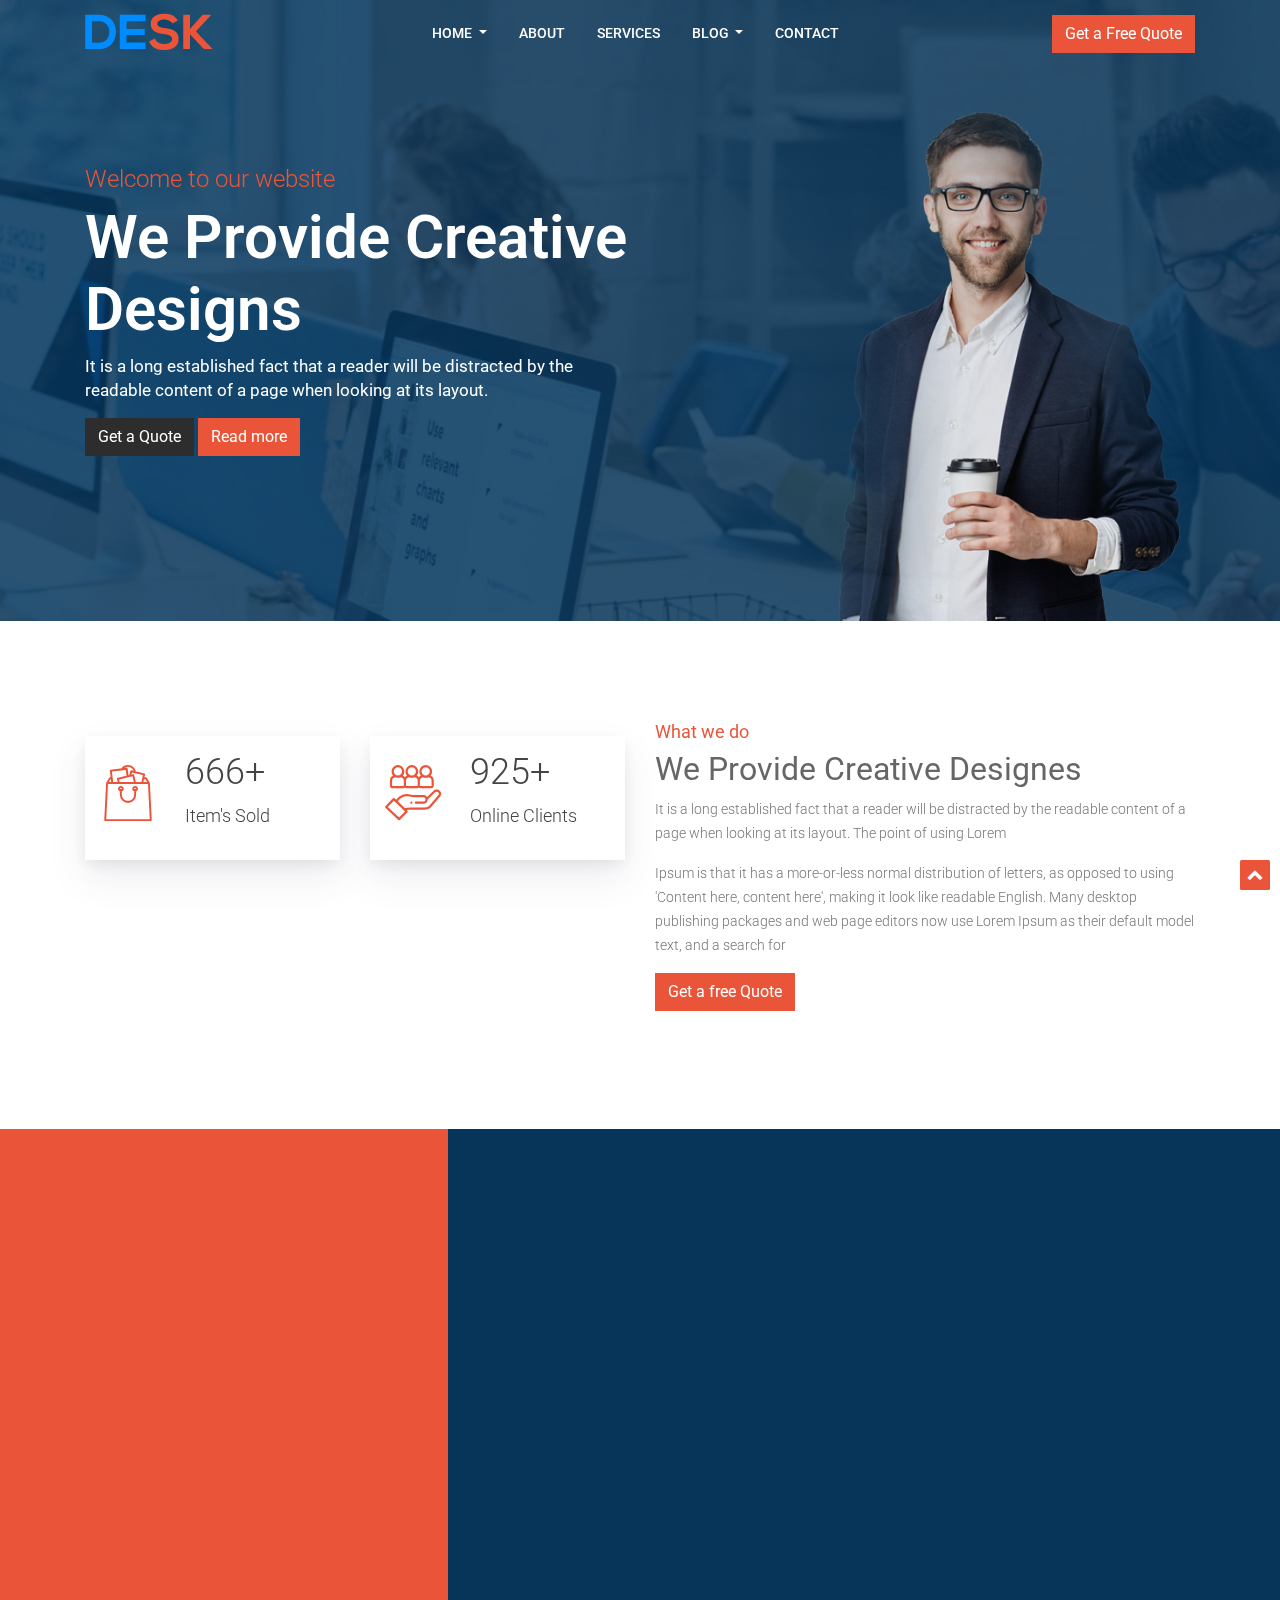
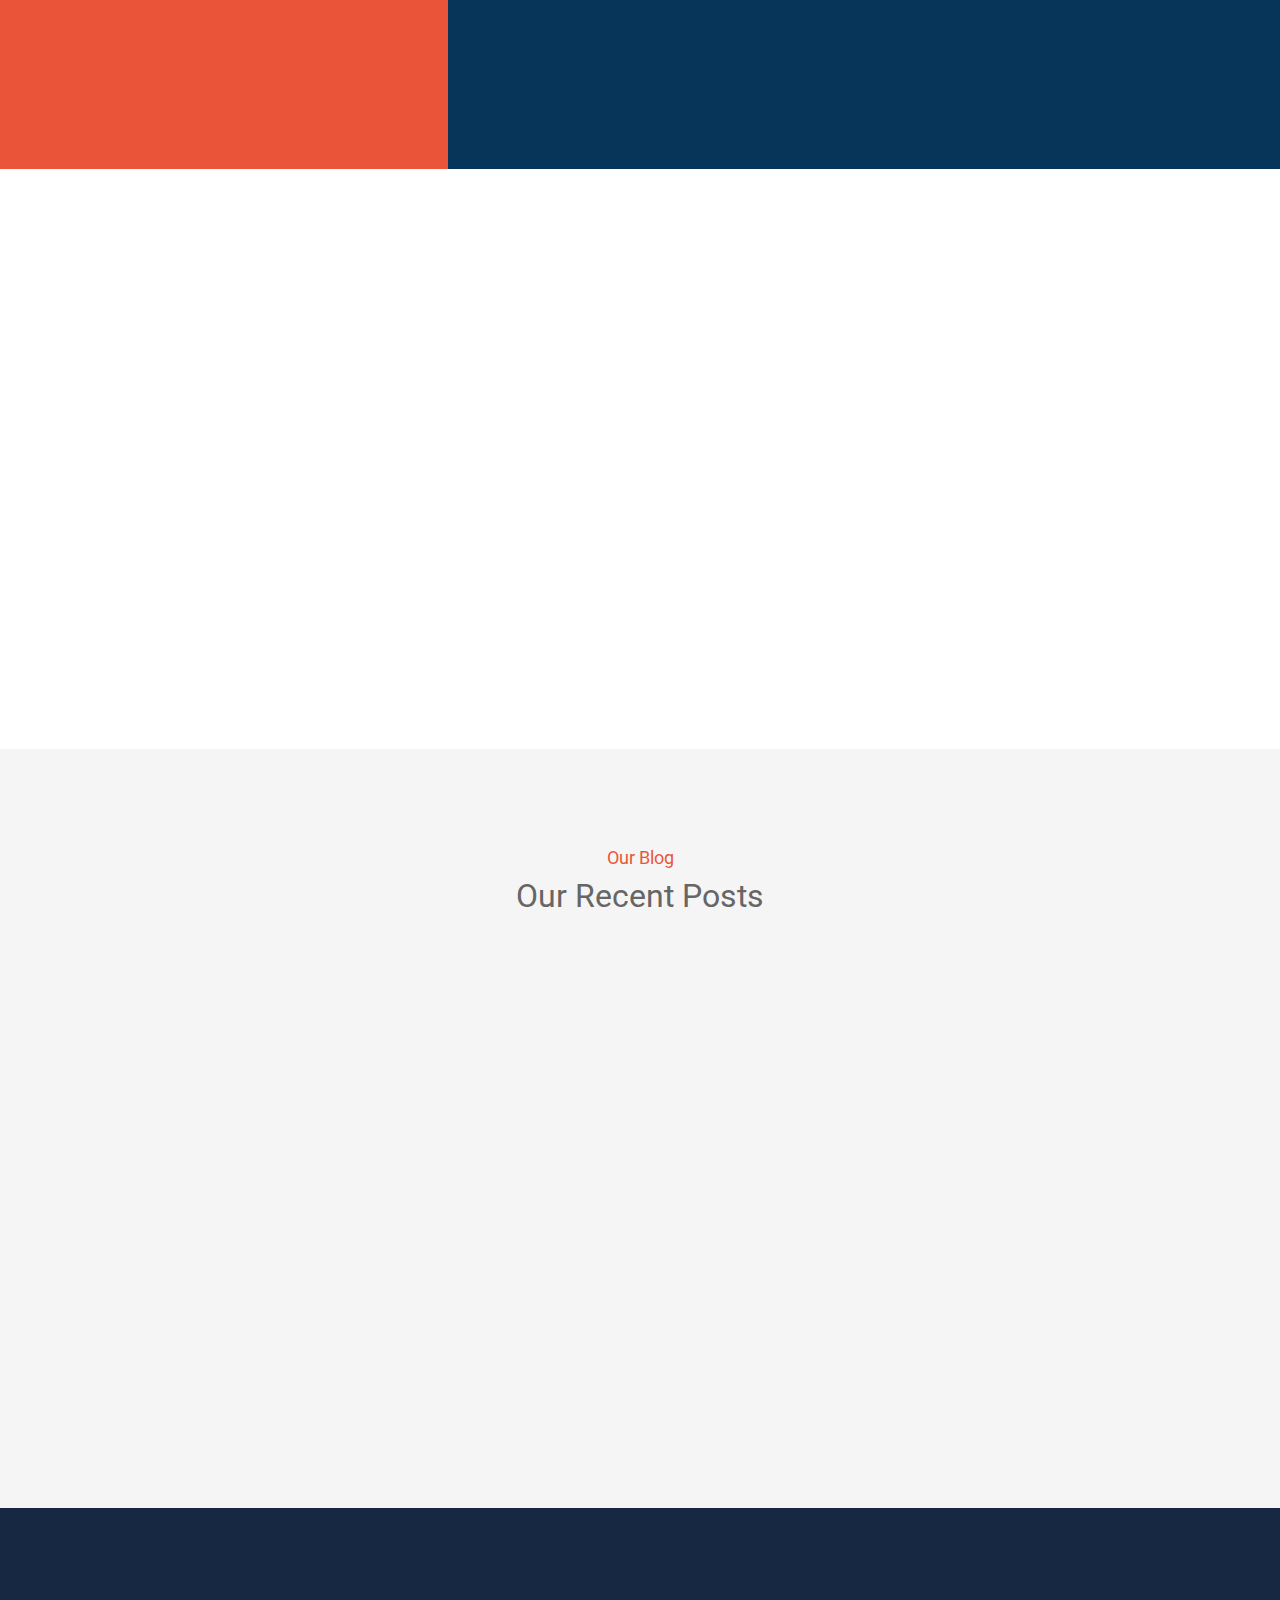
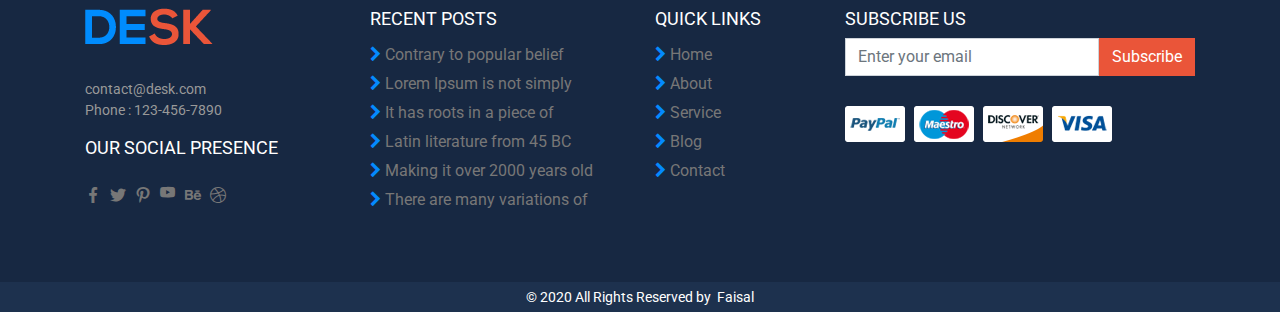
==== index.html @ 9d680350 "Desk v1.0" ====
<!DOCTYPE html>
<html lang="en">

<head>
    <meta charset="UTF-8">
    <title>Desk</title>
    <meta name="viewport" content="width=device-width, initial-scale=1">
    <link rel="icon" type="image/x-icon" href="image/desk.png">
    <link rel="stylesheet" href="https://stackpath.bootstrapcdn.com/font-awesome/4.7.0/css/font-awesome.min.css">
    <link href="https://fonts.googleapis.com/css2?family=Roboto:ital,wght@0,100;0,300;0,400;0,500;0,700;0,900;1,100;1,300;1,400;1,500;1,700;1,900&display=swap" rel="stylesheet">
    <link rel="stylesheet" type="text/css" href="font/flaticon.css">
    <link rel="stylesheet" href="css/bootstrap.min.css">
    <link rel="stylesheet" href="css/style.css">
    <link rel="stylesheet" href="https://cdnjs.cloudflare.com/ajax/libs/animate.css/4.0.0/animate.min.css" />
    <link rel="stylesheet" href="https://unpkg.com/aos@next/dist/aos.css" />
</head>

<body>
    <!--Navbar Start-->
    <section>
        <nav class="navbar navbar-expand-lg">
            <div class="container">
                <a class="navbar-brand mr-auto" href="index.html">
                    <img src="image/logo-1.png" alt="logo-1.png">
                </a>
                <button class="navbar-toggler" type="button" data-toggle="collapse" data-target="#navbarSupportedContent" aria-controls="navbarSupportedContent" aria-expanded="false" aria-label="Toggle navigation">
                    <i class="fa fa-bars"></i>
                </button>

                <div class="collapse navbar-collapse" id="navbarSupportedContent">
                    <ul class="navbar-nav m-auto">
                        <li class="nav-item dropdown">
                            <a class="nav-link dropdown-toggle" href="#" id="navbarDropdown" role="button" data-toggle="dropdown" aria-haspopup="true" aria-expanded="false">
                                Home<span class="sr-only">(current)</span>
                            </a>
                            <div class="dropdown-menu" aria-labelledby="navbarDropdown">
                                <a class="dropdown-item" href="#">Home 1</a>
                                <a class="dropdown-item" href="#">Home 2</a>
                            </div>
                        </li>
                        <li class="nav-item">
                            <a class="nav-link" href="about.html">About</a>
                        </li>
                        <li class="nav-item">
                            <a class="nav-link" href="service.html">Services</a>
                        </li>
                        <li class="nav-item dropdown">
                            <a class="nav-link dropdown-toggle" href="#" id="navbarDropdown" role="button" data-toggle="dropdown" aria-haspopup="true" aria-expanded="false">
                                Blog
                            </a>
                            <div class="dropdown-menu" aria-labelledby="navbarDropdown">
                                <a class="dropdown-item" href="#">Blog 1</a>
                                <a class="dropdown-item" href="#">Blog 2</a>
                            </div>
                        </li>
                        <li class="nav-item">
                            <a class="nav-link" href="contact.html">Contact</a>
                        </li>
                    </ul>
                    <form class="form-inline my-2 my-lg-0">
                        <button class="btn btn-danger my-2 my-sm-0" type="submit" data-toggle="tooltip" data-placement="bottom" title="Get a Free Quote">Get a Free Quote</button>
                    </form>
                </div>
            </div>
        </nav>
    </section>
    <!--Navbar End-->

    <!--Banner Start-->
    <section id="banner">
       <div class="overlay-banner"></div>
        <div class="container">
            <div class="row">
                <div class="col-lg-8">
                    <div class="banner-items" data-aos="fade-up" data-aos-anchor-placement="center-bottom">
                        <h4 class="animate__animated animate__fadeInUp">Welcome to our website</h4>
                        <h1 class="animate__animated animate__fadeInUp">We Provide Creative Designs</h1>
                        <p class="animate__animated animate__fadeInUp">It is a long established fact that a reader will be distracted by the<br>
                        readable content of a page when looking at its layout.</p>

                        <div class="banner-buttons">
                            <button type="button" class="btn btn-dark" data-toggle="tooltip" data-placement="bottom" title="Get Quote">Get a Quote</button>
                            <button type="button" class="btn btn-danger" data-toggle="tooltip" data-placement="bottom" title="Read More">Read more</button>
                        </div>
                    </div>
                </div>
                <div class="col-lg-4">
                    <div class="header-item">
                        <img src="image/header-1-img.png" alt="header-1-img.png" class="img-fluid w-100">
                    </div>
                </div>
            </div>
        </div>
    </section>
    <!--Banner End-->

    <!--About Start-->
    <section id="about">
        <div class="container">
            <div class="row">
                <div class="col-lg-6">
                    <div class="row">
                        <div class="col-lg-6">
                            <div class="about-counter" data-aos="fade-right">
                                <div class="row">
                                    <div class="col-lg-4">
                                        <div class="about-icon">
                                            <i class="flaticon-shopping-bag"></i>
                                        </div>
                                    </div>
                                    <div class="col-lg-8">
                                        <div class="count">
                                            <h2><span class="counter">1800</span>+</h2>
                                            <p>Item's Sold</p>
                                        </div>
                                    </div>
                                </div>
                            </div>
                        </div>
                        <div class="col-lg-6">
                            <div class="about-counter" data-aos="fade-left">
                                <div class="row">
                                    <div class="col-lg-4">
                                        <div class="about-icon">
                                            <i class="flaticon-target"></i>
                                        </div>
                                    </div>
                                    <div class="col-lg-8">
                                        <div class="count">
                                            <h2><span class="counter">2500</span>+</h2>
                                            <p>Online Clients</p>
                                        </div>
                                    </div>
                                </div>
                            </div>
                        </div>
                        <div class="col-lg-6">
                            <div class="about-counter" data-aos="fade-right">
                                <div class="row">
                                    <div class="col-lg-4">
                                        <div class="about-icon">
                                            <i class="flaticon-customer"></i>
                                        </div>
                                    </div>
                                    <div class="col-lg-8">
                                        <div class="count">
                                            <h2><span class="counter">5700</span>+</h2>
                                            <p>Client Feedback</p>
                                        </div>
                                    </div>
                                </div>
                            </div>
                        </div>
                        <div class="col-lg-6">
                            <div class="about-counter" data-aos="fade-left">
                                <div class="row">
                                    <div class="col-lg-4">
                                        <div class="about-icon">
                                            <i class="flaticon-scientist"></i>
                                        </div>
                                    </div>
                                    <div class="col-lg-8">
                                        <div class="count">
                                            <h2><span class="counter">800</span>+</h2>
                                            <p>Expert Desginers</p>
                                        </div>
                                    </div>
                                </div>
                            </div>
                        </div>
                    </div>
                </div>

                <div class="col-lg-6">
                    <div class="about-details" data-aos="fade-up" data-aos-anchor-placement="center-bottom">
                        <h4>What we do</h4>
                        <h2>We Provide Creative Designes</h2>
                        <p>It is a long established fact that a reader will be distracted by the readable content of a page when looking at its layout. The point of using Lorem</p>
                        <p>Ipsum is that it has a more-or-less normal distribution of letters, as opposed to using 'Content here, content here', making it look like readable English. Many desktop publishing packages and web page editors now use Lorem Ipsum as their default model text, and a search for</p>
                        <button type="button" class="btn btn-danger" data-toggle="tooltip" data-placement="bottom" title="Get a Quote">Get a free Quote</button>
                    </div>
                </div>
            </div>
        </div>
    </section>
    <!--About End-->

    <!--Secrvice Start-->
    <section id="service">
        <div class="container">
            <div class="row">
                <div class="col-lg-4">
                    <div class="service-lady" data-aos="fade-right">
                        <img src="image/service.jpg" alt="service.jpg">
                    </div>
                </div>

                <div class="col-lg-8" data-aos="fade-left">
                    <div class="row">
                        <div class="col-lg-4 d-flex flex-row-reverse">
                            <div class="about-icon">
                                <i class="flaticon-coding"></i>
                            </div>
                        </div>
                        <div class="col-lg-8">
                            <div class="service-item">
                                <h4>Web Design &amp; Development</h4>
                                <p>There are many variations of passages of Lorem Ipsum available, but the majority have suffered alteration in some form, by injected humour</p>
                            </div>
                        </div>
                    </div>
                    <div class="row">
                        <div class="col-lg-4 d-flex flex-row-reverse">
                            <div class="about-icon">
                                <i class="flaticon-mobile-app"></i>
                            </div>
                        </div>
                        <div class="col-lg-8">
                            <div class="service-item">
                                <h4>Mobile App &amp; Development</h4>
                                <p>There are many variations of passages of Lorem Ipsum available, but the majority have suffered alteration in some form, by injected humour</p>
                            </div>
                        </div>
                    </div>
                    <div class="row">
                        <div class="col-lg-4 d-flex flex-row-reverse">
                            <div class="about-icon">
                                <i class="flaticon-stats"></i>
                            </div>
                        </div>
                        <div class="col-lg-8">
                            <div class="service-item">
                                <h4>Search Engine Optimisation</h4>
                                <p>There are many variations of passages of Lorem Ipsum available, but the majority have suffered alteration in some form, by injected humour</p>
                            </div>
                        </div>
                    </div>
                </div>
            </div>
        </div>
    </section>
    <!--Secrvice End-->

    <!--Secrvice 2 Start-->
    <section id="service2">
        <div class="container">
            <div class="row">
                <div class="col-lg-6">
                    <div class="about-details" data-aos="fade-up" data-aos-anchor-placement="center-bottom">
                        <h4>What we are</h4>
                        <h2>We Provide Creative Designes</h2>
                        <p>It is a long established fact that a reader will be distracted by the readable <br> content of a page when looking at its layout. The point of using Lorem</p>
                        <ul class="px-5">
                            <li>Ipsum is that it has a more-or-less normal distribution</li>
                            <li>Of letters, as opposed to using 'Content here, content here',</li>
                            <li>Making it look like readable English.</li>
                            <li>Many desktop publishing packages and web page editors now use</li>
                            <li>Ipsum as their default model text, and a search for</li>
                        </ul>
                        <button type="button" class="btn btn-dark">Read More</button>
                    </div>
                </div>
                <div class="col-lg-6">
                    <img src="image/about-5.png" alt="about-5.png" data-aos="fade-up">
                </div>
            </div>
        </div>
    </section>
    <!--Secrvice 2 End-->

    <!--Blog Start-->
    <section id="blog">
        <div class="container">
            <div class="row">
                <div class="col-lg-6  m-auto">
                    <div class="about-details py-5 text-center">
                        <h4>Our Blog</h4>
                        <h2>Our Recent Posts</h2>
                    </div>
                </div>
            </div>
            <div class="row">
                <div class="col-lg-4">
                    <div class="card" data-aos="fade-right">
                        <img class="card-img-top" src="image/post-1.jpg" alt="post-1.jpg">
                        <div class="card-body">
                            <div class="card-title"><a href="#">Best agency for web design</a></div>

                            <div class="card-tag">
                                <a href="#">12 Oct 2017</a> <span>|</span> <a href="#">By Admin</a> <span>|</span> <a href="#">5 Comments</a>
                            </div>

                            <div class="card-text">
                                <p>The standard chunk of Lorem Ipsum used since the 1500s is reproduced below for those interested.</p>
                            </div>

                            <div class="card-link"><a href="#">Read More <i class="fa fa-long-arrow-right"></i></a></div>
                        </div>
                    </div>

                </div>

                <div class="col-lg-4">
                    <div class="card" data-aos="fade-up">
                        <img class="card-img-top" src="image/post-2.jpg" alt="post-1.jpg">
                        <div class="card-body">
                            <div class="card-title"><a href="#">Get super flexibility</a></div>

                            <div class="card-tag">
                                <a href="#">12 Oct 2017</a> <span>|</span> <a href="#">By Admin</a> <span>|</span> <a href="#">5 Comments</a>
                            </div>

                            <div class="card-text">
                                <p>The standard chunk of Lorem Ipsum used since the 1500s is reproduced below for those interested.</p>
                            </div>

                            <div class="card-link"><a href="#">Read More <i class="fa fa-long-arrow-right"></i></a></div>
                        </div>
                    </div>
                </div>

                <div class="col-lg-4">
                    <div class="card" data-aos="fade-left">
                        <img class="card-img-top" src="image/post-3.jpg" alt="post-1.jpg">
                        <div class="card-body">
                            <div class="card-title"><a href="#">What is Lorem Ipsum</a></div>

                            <div class="card-tag">
                                <a href="#">12 Oct 2017</a> <span>|</span> <a href="#">By Admin</a> <span>|</span> <a href="#">5 Comments</a>
                            </div>

                            <div class="card-text">
                                <p>The standard chunk of Lorem Ipsum used since the 1500s is reproduced below for those interested.</p>
                            </div>

                            <div class="card-link"><a href="#">Read More <i class="fa fa-long-arrow-right"></i></a></div>
                        </div>
                    </div>
                </div>
            </div>
        </div>
    </section>
    <!--Blog End-->

    <!--Footer Start-->
    <section id="footer">
        <div class="container">
            <div class="row">
                <div class="col-lg-3">
                    <div class="socials">
                        <a href="index.html"><img src="image/logo-1.png" alt="logo-1.png"></a>
                        <a href="mailto: contact@desk.com">contact@desk.com</a>
                        <a href="tel:123-456-7890">Phone : 123-456-7890</a>
                        <div class="heading py-3">
                            <h5>Our Social Presence</h5>
                        </div>
                        <div class="social-links">
                            <a class="flaticon-facebook" href="#"></a>
                            <a class="flaticon-twitter" href="#"></a>
                            <a class="flaticon-pinterest" href="#"></a>
                            <a class="flaticon-youtube" href="#"></a>
                            <a class="flaticon-behance" href="#"></a>
                            <a class="flaticon-dribbble" href="#"></a>
                        </div>
                    </div>
                </div>
                <div class="col-lg-3">
                    <div class="footer-link">
                        <div class="heading">
                            <h5>Recent Posts</h5>
                        </div>
                        <a href="#"> <i class="fa fa-chevron-right"></i>&nbsp;Contrary to popular belief</a>
                        <a href="#"> <i class="fa fa-chevron-right"></i>&nbsp;Lorem Ipsum is not simply</a>
                        <a href="#"> <i class="fa fa-chevron-right"></i>&nbsp;It has roots in a piece of</a>
                        <a href="#"> <i class="fa fa-chevron-right"></i>&nbsp;Latin literature from 45 BC</a>
                        <a href="#"> <i class="fa fa-chevron-right"></i>&nbsp;Making it over 2000 years old</a>
                        <a href="#"> <i class="fa fa-chevron-right"></i>&nbsp;There are many variations of</a>
                    </div>
                </div>
                <div class="col-lg-2">
                    <div class="footer-link">
                        <div class="heading">
                            <h5>Quick Links</h5>
                        </div>
                        <a class="d-block" href="#"> <i class="fa fa-chevron-right"></i>&nbsp;Home</a>
                        <a class="d-block" href="#"> <i class="fa fa-chevron-right"></i>&nbsp;About</a>
                        <a class="d-block" href="#"> <i class="fa fa-chevron-right"></i>&nbsp;Service</a>
                        <a class="d-block" href="#"> <i class="fa fa-chevron-right"></i>&nbsp;Blog</a>
                        <a class="d-block" href="#"> <i class="fa fa-chevron-right"></i>&nbsp;Contact</a>
                    </div>
                </div>
                <div class="col-lg-4">
                    <div class="footer-link">
                        <div class="heading">
                            <h5>Subscribe us</h5>
                        </div>
                        <div class="input-group">
                            <input type="email" class="form-control" placeholder="Enter your email">
                            <span class="input-group-btn">
                                <button class="btn btn-danger" type="submit" data-toggle="tooltip" data-placement="bottom" title="Subscribe">Subscribe
                                </button>
                            </span>
                        </div>
                        <img src="image/payment.png" alt="payment.png">
                    </div>
                </div>
            </div>
        </div>
    </section>
    <!--Footer End-->

    <!--Copyright Start-->
    <section id="copyright">
        <div class="container">
            <div class="row">
                <div class="col-lg-8 m-auto">
                    <div class="copy text-center">
                        <span>&copy; 2020 All Rights Reserved by<a href="#">&nbsp; Faisal</a></span>
                    </div>
                </div>
            </div>
        </div>
    </section>
    <!--Copyright End-->

    <!--Back To Top Start-->
    <div class="back-to-top ">
        <i class="fa fa-chevron-up"></i>
    </div>
    <!--Back To Top End-->

    <script src="js/jquery-1.12.4.min.js"></script>
    <script src="js/bootstrap.min.js"></script>
    <script src="js/waypoints.min.js"></script>
    <script src="js/jquery.counterup.min.js"></script>
    <script src="https://unpkg.com/aos@next/dist/aos.js"></script>
    <script src="js/custom.js"></script>
</body>

</html>
---- font/flaticon.css ----
/*
  	Flaticon icon font: Flaticon
  	Creation date: 10/06/2020 23:00
  	*/

@font-face {
  font-family: "Flaticon";
  src: url("./Flaticon.eot");
  src: url("./Flaticon.eot?#iefix") format("embedded-opentype"),
       url("./Flaticon.woff2") format("woff2"),
       url("./Flaticon.woff") format("woff"),
       url("./Flaticon.ttf") format("truetype"),
       url("./Flaticon.svg#Flaticon") format("svg");
  font-weight: normal;
  font-style: normal;
}

@media screen and (-webkit-min-device-pixel-ratio:0) {
  @font-face {
    font-family: "Flaticon";
    src: url("./Flaticon.svg#Flaticon") format("svg");
  }
}

[class^="flaticon-"], [class*=" flaticon-"],
[class^="flaticon-"]:before, [class*=" flaticon-"]:before,
[class^="flaticon-"]:after, [class*=" flaticon-"]:after {   
  font-family: Flaticon;

font-style: normal;

}

.flaticon-facebook:before { content: "\f100"; }
.flaticon-twitter:before { content: "\f101"; }
.flaticon-behance:before { content: "\f102"; }
.flaticon-youtube:before { content: "\f103"; }
.flaticon-pinterest:before { content: "\f104"; }
.flaticon-dribbble:before { content: "\f105"; }
.flaticon-stats:before { content: "\f106"; }
.flaticon-mobile-app:before { content: "\f107"; }
.flaticon-coding:before { content: "\f108"; }
.flaticon-shopping-bag:before { content: "\f109"; }
.flaticon-customer:before { content: "\f10a"; }
.flaticon-target:before { content: "\f10b"; }
.flaticon-scientist:before { content: "\f10c"; }
.flaticon-support:before { content: "\f10d"; }
.flaticon-bag:before { content: "\f10e"; }
.flaticon-puzzle-piece:before { content: "\f10f"; }
.flaticon-document:before { content: "\f110"; }
.flaticon-medical-insurance:before { content: "\f111"; }
.flaticon-artist:before { content: "\f112"; }
.flaticon-web-programming:before { content: "\f113"; }
.flaticon-devices:before { content: "\f114"; }
.flaticon-contract:before { content: "\f115"; }
.flaticon-bootstrap:before { content: "\f116"; }
---- css/style.css ----
* {
    margin: 0;
    padding: 0;
    outline: 0;
}

a {
    text-decoration: none;
}

ul,
ol {
    list-style-type: none;
}

/*Navbar Start*/
.navbar {
    position: fixed;
    top: 0;
    width: 100%;
    z-index: 999;
    transition: all linear .2s;
}

.navauto {
    background: #fff;
    animation: navbg .5s;
}

@keyframes navbg {
    from {
        top: -100px;
    }

    to {
        top: 0
    }
}

.navbar-expand-lg .navbar-nav .nav-link {
    padding-right: 1rem;
    padding-left: 1rem;
}

.navbar-nav .nav-link {
    font-family: 'Roboto';
    font-weight: 500;
    font-size: 14px;
    text-transform: uppercase;
    color: #fff;
    transition: all linear .3s;
    padding: 15px;
}

.navbar-nav .nav-link:hover {
    color: #d4d4d4;
}

.navauto .navbar-nav .nav-link {
    color: #333;
}

.navauto .navbar-nav .nav-link:hover {
    color: #666;
}

.dropdown-menu .dropdown-item {
    font-family: 'Roboto';
    font-weight: 600;
    font-size: 14px;
}

.dropdown-toggle::after {
    transition: transform 0.20s linear;
}

.show.dropdown .dropdown-toggle::after {
    transform: translateY(3px);
}

/*Navbar End*/

/*Banner Start*/
#banner {
    background: url(../image/banner.jpg);
    background-attachment: fixed;
    background-position: center;
    background-size: cover;
    background-repeat: no-repeat;
    width: 100%;
    padding-top: 165px;
    padding-bottom: 165px;
    margin-bottom: 100px;
    position: relative;
}

.overlay-banner {
    position: absolute;
    top: 0;
    left: 0;
    width: 100%;
    height: 100%;
    background: rgba(7, 53, 90, 0.85);
}

.banner-items h4 {
    font-family: 'Roboto';
    font-weight: 300;
    font-size: 24px;
    color: #EA5539;
}

.banner-items h1 {
    font-family: 'Roboto';
    font-weight: 600;
    font-size: 60px;
    color: #fff;
}

.banner-items p {
    font-family: 'Roboto';
    font-weight: 400;
    font-size: 17px;
    color: #fff;
    line-height: 24px;
}

.banner-buttons {
    text-transform: capitalize;
    font-size: 16px;
    text-decoration: none;
    color: #fff;
}

.btn-dark {
    background: #2e2d2d;
    border-color: #2e2d2d;
    border-radius: 0;
    transition: all linear .3s;
}

.btn-dark:hover {
    background: #373636;
    border-color: #373636;
}

.btn-danger {
    background: #ea5539;
    border-color: #ea5539;
    border-radius: 0;
    transition: all linear .3s;
}

.btn-danger:hover {
    background: #6c757d;
    border-color: #6c757d;
}

.header-item img {
    max-width: 90%;
    position: absolute;
    bottom: -165px;
    right: 30px;
}

/*Banner End*/

/*About Start*/
#about {
    margin-bottom: 100px;
}

.about-counter {
    background: #fff;
    box-shadow: 0 17px 35px rgba(74, 74, 115, .1), 0 5px 15px rgba(0, 0, 0, .07);
    padding: 15px 15px;
    overflow: hidden;
    margin: 15px 0;
}

.about-icon i:before {
    font-size: 56px;
    color: #EA5539;
}

.count h2 {
    font-family: 'Roboto';
    font-weight: 300;
    font-size: 36px;
    color: #444;
}

.count p {
    font-family: 'Roboto';
    font-weight: 300;
    font-size: 18px;
    color: #444;
}

.about-details h4 {
    font-family: 'Roboto';
    font-weight: 400;
    font-size: 18px;
    color: #EA5539;
}

.about-details h2 {
    font-family: 'Roboto';
    font-weight: 400;
    font-size: 32px;
    color: #666;
}

.about-details p {
    font-family: 'Roboto';
    font-weight: 300;
    font-size: 14px;
    color: #777;
    line-height: 24px
}

/*About End*/

/*Service Start*/
#service {
    background: linear-gradient(270deg, #07355a 65%, #ea5539 0);
    padding-top: 150px;
    padding-bottom: 130px;
    margin-bottom: 100px;
    position: relative;
}

.service-item {
    width: 330px;
}

.service-item h4 {
    font-family: 'Roboto';
    font-weight: 400;
    font-size: 20px;
    color: #fff;
}

.service-item p {
    font-family: 'Roboto';
    font-weight: 300;
    font-size: 14px;
    color: #fff;
    line-height: 24px;
}

.service-lady {
    position: absolute;
    left: -2%;
    top: -20%;
}

/*Service End*/

/*Service 2 Start*/
#service2 {
    margin-bottom: 100px;
}

.about-details ul {
    list-style-type: circle;
    font-family: 'Roboto';
    font-weight: 300;
    font-size: 14px;
    color: #777;
    line-height: 24px;
}

/*Service 2 End*/

/*Blog Start*/
#blog {
    background: #F5F5F5;
    padding-top: 50px;
    padding-bottom: 100px;
}

.card {
    box-shadow: 0 17px 35px rgba(74, 74, 115, .1), 0 5px 15px rgba(0, 0, 0, .07);
    border-radius: 0;
}

.card a:hover {
    color: #EC654C;
    text-decoration: none;
}

.card-img-top {
    border-radius: 0;
}

.card-title a {
    font-family: 'Roboto';
    font-weight: 400;
    font-size: 20px;
    color: #333;
    transition: all linear .3s;
}

.card-text p {
    font-family: 'Roboto';
    font-weight: 300;
    font-size: 14px;
    color: #777;
    line-height: 24px;
    padding-top: 12px;
}

.card-tag a {
    font-family: 'Roboto';
    font-weight: 400;
    font-size: 14px;
    color: #333;
    transition: all linear .3s;
}

.card-link a {
    font-family: 'Roboto';
    font-weight: 400;
    font-size: 16px;
    color: #333;
    transition: all linear .3s;
}

/*Blog End*/

/*Footer Start*/
#footer {
    background: #172842;
    padding-top: 100px;
    padding-bottom: 70px;
}

.socials img {
    padding-bottom: 30px;
}

.socials a {
    display: block;
    text-decoration: none;
    font-family: 'Roboto';
    font-weight: 400;
    font-size: 14px;
    color: #999;
}

.heading h5 {
    font-family: 'Roboto';
    font-weight: 400;
    font-size: 18px;
    color: #fff;
    text-transform: uppercase;
}

.social-links a {
    display: inline-block;
    color: #777;
    transition: all linear .3s;
    margin-right: 5px;
}

.social-links a:before {
    font-size: 16px;
}

.flaticon-facebook:hover {
    color: #4267B2;
}

.flaticon-twitter:hover {
    color: #00ACED;
}

.flaticon-pinterest:hover {
    color: #EE1B22;
}

.flaticon-youtube:hover {
    color: #FF0000;
}

.flaticon-behance:hover {
    color: #1C75E9;
}

.flaticon-dribbble:hover {
    color: #E45189;
}

.fa-chevron-right {
    color: #048AFE;
}

.footer-link a {
    display: block;
    padding-top: 5px;
    font-family: 'Roboto';
    font-weight: 400;
    font-size: 16px;
    color: #777;
    transition: all linear .3s;
    text-decoration: none;
}

.footer-link a:hover {
    color: #EC654C;
}

.footer-link a {
    display: inline-block;
}

.form-control {
    border-radius: 0;
}

.btn-theme {
    border-radius: 0;
}

.footer-link img {
    padding-top: 30px;
}

/*Footer End*/

/*Copyright Start*/
#copyright {
    background: #1d314e;
}

.copy span {
    line-height: 30px;
    font-family: 'Roboto';
    font-weight: 400;
    font-size: 14px;
    color: #fff;
}

.copy a {
    color: #fff;
    text-decoration: none;
    transition: all linear .3s;
}

.copy a:hover {
    color: #EA5539;

}

/*Copyright End*/

/*Back To Top Start*/
.back-to-top {
    position: fixed;
    right: 10px;
    bottom: 10px;
    z-index: 999;
    width: 30px;
    height: 30px;
    background: #EA5539;
    line-height: 30px;
    color: #fff;
    border-radius: 5%;
    text-align: center;

}

/*Back To Top End*/

/*========Breadcrumb Start*========*/
#breadcrumb {
    background: #07355A;
    padding-top: 110px;
    padding-bottom: 60px;
    margin-bottom: 100px;
}

.breadcrumb-heading h1 {
    font-family: 'Roboto';
    font-weight: 600;
    font-size: 50px;
    color: #fff;
}

.breadcrumb-heading p {
    font-family: 'Roboto';
    font-weight: 600;
    font-size: 16px;
    color: #fff;
}

.breadcrumb-heading a {
    font-family: 'Roboto';
    font-weight: 600;
    font-size: 16px;
    color: #EA5539;
    transition: all linear .3s;
    text-decoration: none;
}

.breadcrumb-heading a:hover {
    color: #9b3c2a;
}

/*========Breadcrumb End*==========*/

/*About Page Start*/
#experience {
    margin-bottom: 100px;
}

.experience-items h3 {
    font-family: 'Roboto';
    font-weight: 300;
    font-size: 30px;
    color: #363636;
    padding: 0;
    margin: 0;
}

.experience-items h4 {
    font-family: 'Roboto';
    font-weight: 300;
    font-size: 30px;
    color: #EA5539;
    padding: 0;
    margin: 0;
}

.experience-items p {
    font-family: 'Roboto';
    font-weight: 300;
    font-size: 16px;
    color: #777;
    padding-top: 10px;
}

.progress {
    width: 100%;
    height: 15px;
}

.progress-wrap {
    background: #EA5539;
    margin: 20px 0;
    overflow: hidden;
    position: relative;
}

.progress-wrap .progress-bar {
    position: absolute;
    left: 0;
    top: 0;
    background: #07355A;
}

.progress-wrap p {
    font-family: 'Roboto';
    font-weight: 300;
    font-size: 12px;
    line-height: 15px;
    color: #fff;
}

#tbp {
    background: url(../image/tbp.jpg);
    background-attachment: fixed;
    background-size: cover;
    background-position: center;
    background-repeat: no-repeat;
    padding-top: 90px;
    padding-bottom: 65px;
    margin-bottom: 100px;
    position: relative;
}

.tbp-overlay {
    position: absolute;
    top: 0;
    left: 0;
    width: 100%;
    height: 100%;
    background: linear-gradient(270deg, transparent, #07355a 45%);
}


.tbp-details h4 {
    font-family: 'Roboto';
    font-weight: 400;
    font-size: 20px;
    color: #EA5539;
}

.tbp-details h2 {
    font-family: 'Roboto';
    font-weight: 400;
    font-size: 32px;
    color: #fff;
}

.tbp-details p {
    font-family: 'Roboto';
    font-weight: 300;
    font-size: 14px;
    color: #fff;
    line-height: 24px
}

#extra-details {
    margin-bottom: 90px;
}

.oil h2 {
    font-family: 'Roboto';
    font-weight: 400;
    font-size: 30px;
    color: #363636;
    margin: 0 0 0 30px;
}

.oil h4 {
    font-family: 'Roboto';
    font-weight: 300;
    font-size: 26px;
    color: #363636;
    margin: 20px 0 0 30px;

}

.oil p {
    font-family: 'Roboto';
    font-weight: 400;
    font-size: 14px;
    line-height: 24px;
    color: #777;
}

/*About Page End*/

/*Services Page Start*/
#service_part_one {
    margin-bottom: 80px;
}

.part_one {
    padding: 30px 16px;
    box-shadow: 0 17px 35px rgba(74, 74, 115, .1), 0 5px 15px rgba(0, 0, 0, .07);
}

.part_one i {
    color: #07355A;
    font-size: 45px;
    transition: all linear .2s;
}

.part_one:hover i {
    color: #EA5539;
}

.part_one h4 {
    font-family: 'Roboto';
    font-weight: 500;
    font-size: 20px;
    color: #07355A;
}

.part_one p {
    font-family: 'Roboto';
    font-weight: 400;
    font-size: 16px;
    line-height: 24px;
    color: #777;
}

#service_part_two {
    background: url(../image/service_two.jpg);
    background-attachment: fixed;
    background-size: cover;
    background-position: center;
    background-repeat: no-repeat;
    padding-top: 90px;
    padding-bottom: 65px;
    margin-bottom: 100px;
    position: relative;
}

.service-overlay {
    position: absolute;
    top: 0;
    left: 0;
    width: 100%;
    height: 100%;
    background: rgba(7, 53, 90, 0.85);
}

.service_part_two_item h4 {
    font-family: 'Roboto';
    font-weight: 300;
    font-size: 16px;
    color: #EA5539;
}

.service_part_two_item h3 {
    font-family: 'Roboto';
    font-weight: 300;
    font-size: 24px;
    color: #fff;
}

.service_part_two_item p {
    padding-top: 10px;
    font-family: 'Roboto';
    font-weight: 300;
    font-size: 14px;
    line-height: 24px;
    color: #999;
}

.service_part_two_item_row i {
    font-size: 35px;
    color: #fff;
}

.service_part_two_item_row h4 {
    padding-top: 10px;
    font-family: 'Roboto';
    font-weight: 400;
    font-size: 20px;
    color: #fff;
}

.service_part_two_item_row p {
    padding-top: 5px;
    font-family: 'Roboto';
    font-weight: 400;
    font-size: 14px;
    line-height: 24px;
    color: #fff;
}

#service_part_three {
    margin-bottom: 70px;
}

.services-three-item {
    text-align: center;
    padding: 40px 20px;
    position: relative;
    box-shadow: 0 17px 35px rgba(74, 74, 115, .1), 0 5px 15px rgba(0, 0, 0, .07);
    margin: 15px auto;
    overflow: hidden;
    position: relative;
}

.services-three-item::before {
    position: absolute;
    content: "";
    background: #07355a;
    width: 60px;
    height: 60px;
    border-radius: 50%;
    left: -30px;
    bottom: -30px;
    transition: .2s;
    z-index: -1;
}

.services-three-item:hover:before {
    background: #07355a;
    width: 100%;
    height: 100%;
    left: 0;
    bottom: 0;
    content: "";
    border-radius: 0;
}

.services-three-item i {
    font-size: 45px;
    color: #07355a;
    transition: all linear .2s;
}

.services-three-item:hover i {
    color: #fff;
}

.services-three-item h4 {
    font-family: 'Roboto';
    font-weight: 300;
    font-size: 26px;
    transition: all linear .2s;
}

.services-three-item:hover h4 {
    color: #fff;
}

.services-three-item p {
    font-family: 'Roboto';
    font-weight: 300;
    font-size: 16px;
    line-height: 24px;
    color: #777;
    transition: all linear .2s;
}

.services-three-item:hover p {
    color: #Fff;
}

.services-three-item span {
    position: absolute;
    top: 10px;
    right: 10px;
    font-family: 'Roboto';
    font-weight: 600;
    font-size: 30px;
    color: #f7f7f7;
}

/*Services Page End*/
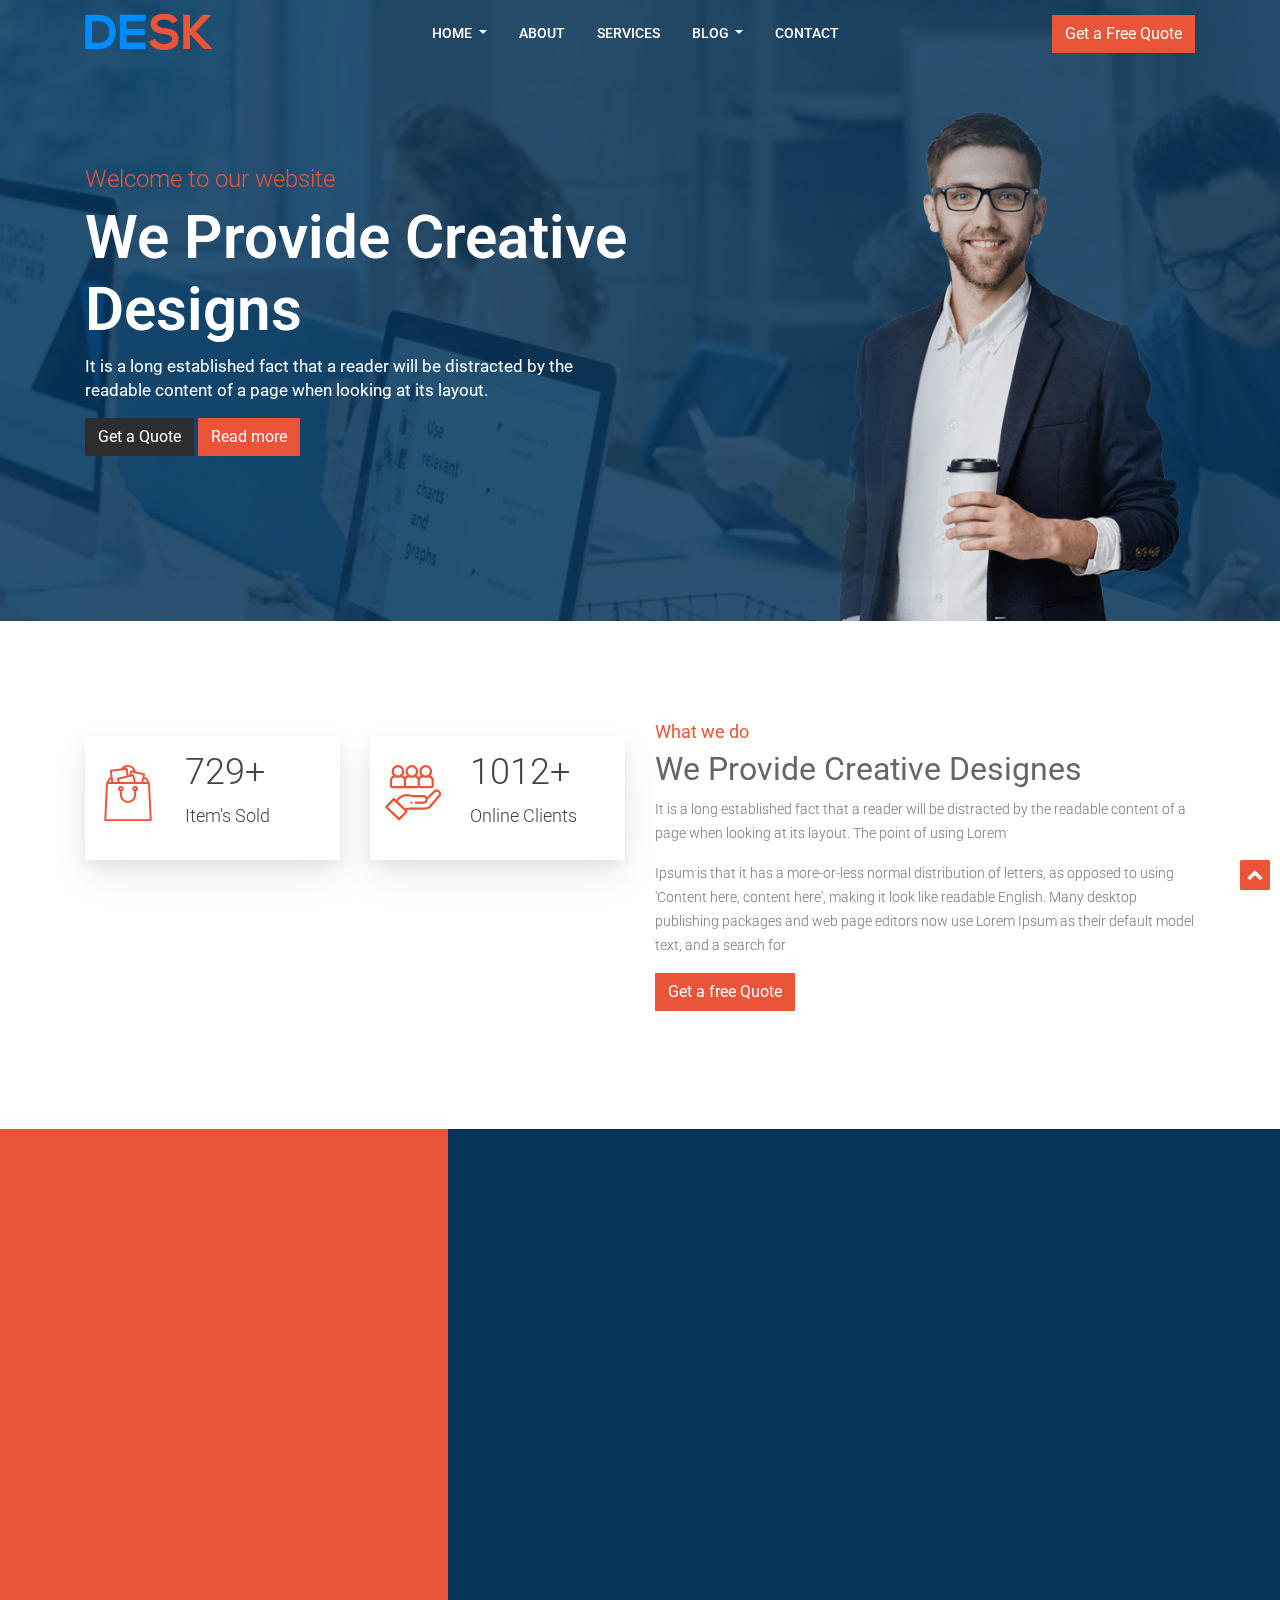
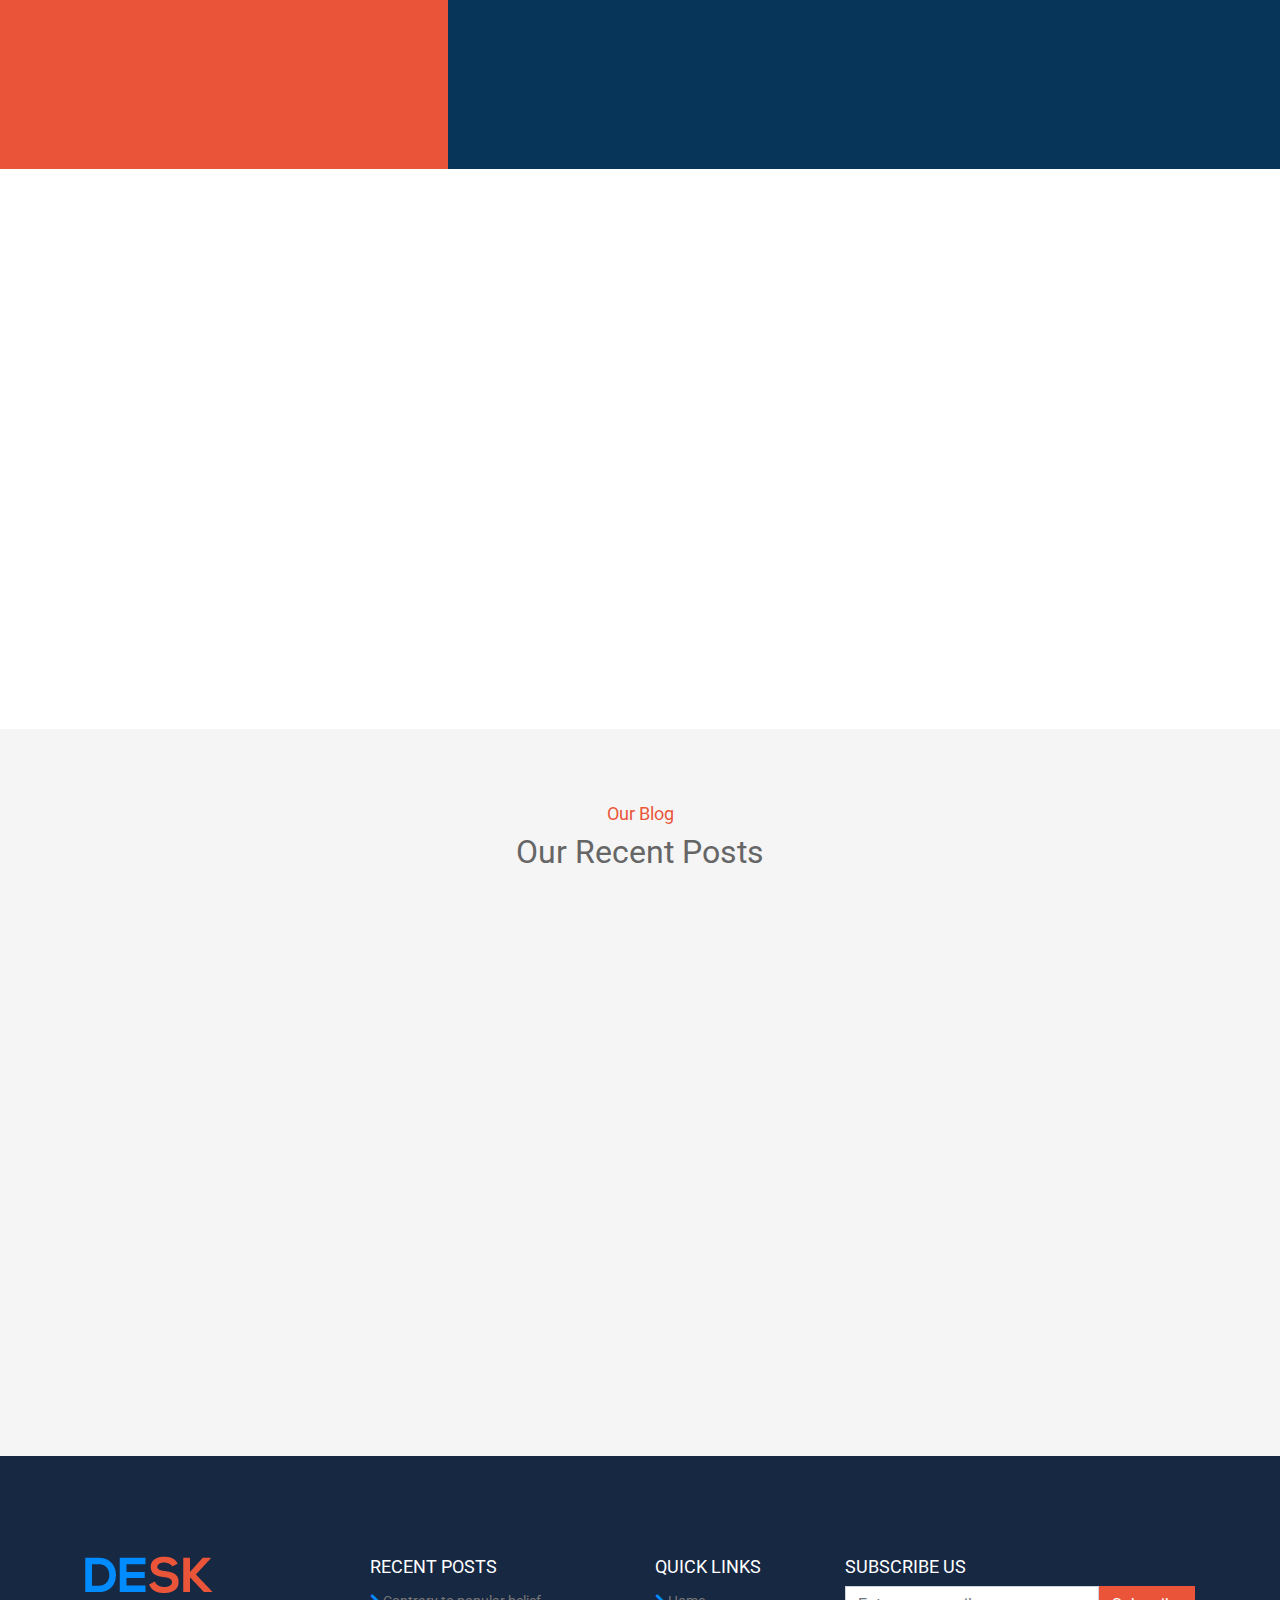
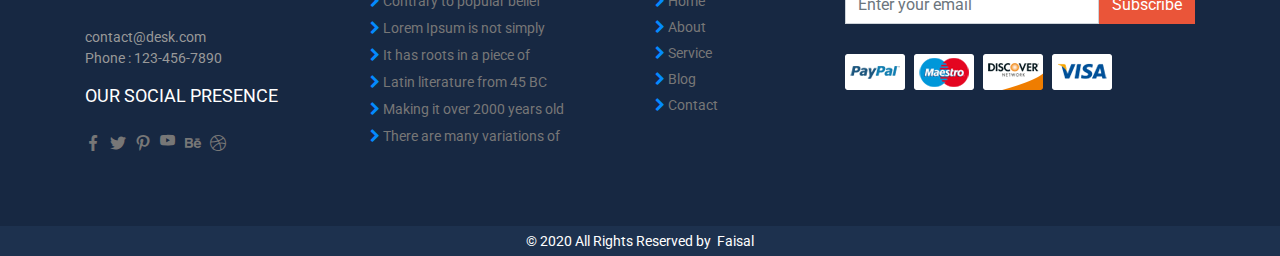
==== commit a3228dec: "Resposive 0.5" ====
--- a/index.html
+++ b/index.html
@@ -9,10 +9,11 @@
     <link rel="stylesheet" href="https://stackpath.bootstrapcdn.com/font-awesome/4.7.0/css/font-awesome.min.css">
     <link href="https://fonts.googleapis.com/css2?family=Roboto:ital,wght@0,100;0,300;0,400;0,500;0,700;0,900;1,100;1,300;1,400;1,500;1,700;1,900&display=swap" rel="stylesheet">
     <link rel="stylesheet" type="text/css" href="font/flaticon.css">
+    <link rel="stylesheet" href="https://cdnjs.cloudflare.com/ajax/libs/animate.css/4.0.0/animate.min.css" />
+    <link rel="stylesheet" href="https://unpkg.com/aos@next/dist/aos.css" />
     <link rel="stylesheet" href="css/bootstrap.min.css">
     <link rel="stylesheet" href="css/style.css">
-    <link rel="stylesheet" href="https://cdnjs.cloudflare.com/ajax/libs/animate.css/4.0.0/animate.min.css" />
-    <link rel="stylesheet" href="https://unpkg.com/aos@next/dist/aos.css" />
+    <link rel="stylesheet" href="css/responsive.css">
 </head>
 
 <body>
@@ -86,7 +87,7 @@
                 </div>
                 <div class="col-lg-4">
                     <div class="header-item">
-                        <img src="image/header-1-img.png" alt="header-1-img.png" class="img-fluid w-100">
+                        <img src="image/header-1-img.png" alt="header-1-img.png" class="">
                     </div>
                 </div>
             </div>
@@ -100,7 +101,7 @@
             <div class="row">
                 <div class="col-lg-6">
                     <div class="row">
-                        <div class="col-lg-6">
+                        <div class="col-lg-6 col-6">
                             <div class="about-counter" data-aos="fade-right">
                                 <div class="row">
                                     <div class="col-lg-4">
@@ -117,7 +118,7 @@
                                 </div>
                             </div>
                         </div>
-                        <div class="col-lg-6">
+                        <div class="col-lg-6 col-6">
                             <div class="about-counter" data-aos="fade-left">
                                 <div class="row">
                                     <div class="col-lg-4">
@@ -134,7 +135,7 @@
                                 </div>
                             </div>
                         </div>
-                        <div class="col-lg-6">
+                        <div class="col-lg-6 col-6">
                             <div class="about-counter" data-aos="fade-right">
                                 <div class="row">
                                     <div class="col-lg-4">
@@ -151,7 +152,7 @@
                                 </div>
                             </div>
                         </div>
-                        <div class="col-lg-6">
+                        <div class="col-lg-6 col-6">
                             <div class="about-counter" data-aos="fade-left">
                                 <div class="row">
                                     <div class="col-lg-4">
@@ -189,7 +190,7 @@
     <section id="service">
         <div class="container">
             <div class="row">
-                <div class="col-lg-4">
+                <div class="col-lg-4 service-lady-img">
                     <div class="service-lady" data-aos="fade-right">
                         <img src="image/service.jpg" alt="service.jpg">
                     </div>
@@ -197,12 +198,12 @@
 
                 <div class="col-lg-8" data-aos="fade-left">
                     <div class="row">
-                        <div class="col-lg-4 d-flex flex-row-reverse">
+                        <div class="col-lg-4 d-flex flex-row-reverse col-4">
                             <div class="about-icon">
                                 <i class="flaticon-coding"></i>
                             </div>
                         </div>
-                        <div class="col-lg-8">
+                        <div class="col-lg-8 col-8">
                             <div class="service-item">
                                 <h4>Web Design &amp; Development</h4>
                                 <p>There are many variations of passages of Lorem Ipsum available, but the majority have suffered alteration in some form, by injected humour</p>
@@ -210,12 +211,12 @@
                         </div>
                     </div>
                     <div class="row">
-                        <div class="col-lg-4 d-flex flex-row-reverse">
+                        <div class="col-lg-4 d-flex flex-row-reverse col-4">
                             <div class="about-icon">
                                 <i class="flaticon-mobile-app"></i>
                             </div>
                         </div>
-                        <div class="col-lg-8">
+                        <div class="col-lg-8 col-8">
                             <div class="service-item">
                                 <h4>Mobile App &amp; Development</h4>
                                 <p>There are many variations of passages of Lorem Ipsum available, but the majority have suffered alteration in some form, by injected humour</p>
@@ -223,12 +224,12 @@
                         </div>
                     </div>
                     <div class="row">
-                        <div class="col-lg-4 d-flex flex-row-reverse">
+                        <div class="col-lg-4 d-flex flex-row-reverse col-4">
                             <div class="about-icon">
                                 <i class="flaticon-stats"></i>
                             </div>
                         </div>
-                        <div class="col-lg-8">
+                        <div class="col-lg-8 col-8">
                             <div class="service-item">
                                 <h4>Search Engine Optimisation</h4>
                                 <p>There are many variations of passages of Lorem Ipsum available, but the majority have suffered alteration in some form, by injected humour</p>
@@ -260,8 +261,8 @@
                         <button type="button" class="btn btn-dark">Read More</button>
                     </div>
                 </div>
-                <div class="col-lg-6">
-                    <img src="image/about-5.png" alt="about-5.png" data-aos="fade-up">
+                <div class="col-lg-6 service2-man-img">
+                    <img src="image/about-5.png" alt="about-5.png" data-aos="fade-up" class="img-fluid w-100">
                 </div>
             </div>
         </div>
@@ -273,14 +274,14 @@
         <div class="container">
             <div class="row">
                 <div class="col-lg-6  m-auto">
-                    <div class="about-details py-5 text-center">
+                    <div class="about-details py-5 py-sm-4 text-center">
                         <h4>Our Blog</h4>
                         <h2>Our Recent Posts</h2>
                     </div>
                 </div>
             </div>
             <div class="row">
-                <div class="col-lg-4">
+                <div class="col-lg-4 py-md-2">
                     <div class="card" data-aos="fade-right">
                         <img class="card-img-top" src="image/post-1.jpg" alt="post-1.jpg">
                         <div class="card-body">
@@ -300,7 +301,7 @@
 
                 </div>
 
-                <div class="col-lg-4">
+                <div class="col-lg-4 py-md-2">
                     <div class="card" data-aos="fade-up">
                         <img class="card-img-top" src="image/post-2.jpg" alt="post-1.jpg">
                         <div class="card-body">
@@ -319,7 +320,7 @@
                     </div>
                 </div>
 
-                <div class="col-lg-4">
+                <div class="col-lg-4 py-md-2">
                     <div class="card" data-aos="fade-left">
                         <img class="card-img-top" src="image/post-3.jpg" alt="post-1.jpg">
                         <div class="card-body">
@@ -346,7 +347,7 @@
     <section id="footer">
         <div class="container">
             <div class="row">
-                <div class="col-lg-3">
+                <div class="col-lg-3 col-12 col-md-5">
                     <div class="socials">
                         <a href="index.html"><img src="image/logo-1.png" alt="logo-1.png"></a>
                         <a href="mailto: contact@desk.com">contact@desk.com</a>
@@ -364,7 +365,7 @@
                         </div>
                     </div>
                 </div>
-                <div class="col-lg-3">
+                <div class="col-lg-3 col-8 col-md-5">
                     <div class="footer-link">
                         <div class="heading">
                             <h5>Recent Posts</h5>
@@ -377,8 +378,8 @@
                         <a href="#"> <i class="fa fa-chevron-right"></i>&nbsp;There are many variations of</a>
                     </div>
                 </div>
-                <div class="col-lg-2">
-                    <div class="footer-link">
+                <div class="col-lg-2 col-4 col-md-2">
+                    <div class="footer-link ">
                         <div class="heading">
                             <h5>Quick Links</h5>
                         </div>
@@ -389,7 +390,7 @@
                         <a class="d-block" href="#"> <i class="fa fa-chevron-right"></i>&nbsp;Contact</a>
                     </div>
                 </div>
-                <div class="col-lg-4">
+                <div class="col-lg-4 col-12 col-md-12">
                     <div class="footer-link">
                         <div class="heading">
                             <h5>Subscribe us</h5>
--- a/css/style.css
+++ b/css/style.css
@@ -25,6 +25,7 @@
 .navauto {
     background: #fff;
     animation: navbg .5s;
+    box-shadow: 0 17px 35px rgba(74, 74, 115, .1), 0 5px 15px rgba(0, 0, 0, .03);
 }
 
 @keyframes navbg {
@@ -401,7 +402,7 @@
     padding-top: 5px;
     font-family: 'Roboto';
     font-weight: 400;
-    font-size: 16px;
+    font-size: 14px;
     color: #777;
     transition: all linear .3s;
     text-decoration: none;
@@ -826,3 +827,28 @@
 }
 
 /*Services Page End*/
+
+/*Contact Page Start*/
+body > section:nth-child(3) {
+    margin-bottom: 160px;
+}
+
+.all-form {
+    padding-top: 30px;
+}
+
+.form-group input {
+    color: #ddd;
+    line-height: 40px;
+    border-radius: none;
+    border: 1px solid #ddd;
+}
+
+/*Contact Page End*/
+
+/*Map Page Start*/
+#map {
+    line-height: 0;
+}
+
+/*Map Page End*/
--- a/css/responsive.css
+++ b/css/responsive.css
@@ -0,0 +1,360 @@
+/*Extra small devices (portrait phones, less than 576px)*/
+@media (max-width: 575.98px) {
+
+    body {
+        overflow-x: hidden;
+    }
+
+    .navbar-light .navbar-toggler {
+        border-color: transparent;
+    }
+
+    .navbar-light .navbar-toggler:focus {
+        outline: none;
+    }
+
+    .navbar-expand-lg .navbar-nav .nav-link {
+        color: #333;
+    }
+
+    .navbar {
+        background: #fff;
+    }
+
+    button:focus {
+        outline: 0px;
+    }
+
+    #banner {
+        padding-top: 125px;
+        padding-bottom: 50px;
+        margin-bottom: 30px;
+    }
+
+    .banner-items h1 {
+        font-size: 38px;
+    }
+
+    .header-item img {
+        display: none;
+    }
+
+    .banner-items p {
+        font-size: 18px;
+        line-height: 20px;
+    }
+
+    .count h2 {
+        font-size: 30px;
+    }
+
+    .count p {
+        font-size: 16px;
+    }
+
+    #about {
+        margin-bottom: 30px;
+    }
+
+    #service {
+        background: linear-gradient(270deg, #ea5539 65%, #07355a 0);
+        padding-top: 50px;
+        padding-bottom: 20px;
+        margin-bottom: 30px;
+    }
+
+    .service-lady-img {
+        display: none;
+    }
+
+    .service-item {
+        width: 100%;
+    }
+
+    .service-item h4 {
+        font-size: 14px;
+        font-weight: 500;
+    }
+
+    .service-item p {
+        line-height: 13px;
+    }
+
+    #service2 {
+        margin-bottom: 15px;
+    }
+
+    .service2-man-img {
+        display: none;
+    }
+
+    #blog {
+        padding-top: 0px;
+        padding-bottom: 50px;
+    }
+
+    .card {
+        margin-top: 10px;
+    }
+
+    #footer {
+        padding-top: 30px;
+        padding-bottom: 30px;
+    }
+
+    .footer-link {
+        padding-top: 30px;
+    }
+
+    .footer-link a {
+        font-size: 13px;
+    }
+
+    .footer-link a {
+        font-size: 14px;
+    }
+
+}
+
+
+/*Small devices (landscape phones, 576px and up)*/
+@media (min-width: 576px) and (max-width: 767.98px) {
+    body {
+        overflow-x: hidden;
+    }
+
+    .navbar-light .navbar-toggler {
+        border-color: transparent;
+    }
+
+    .navbar-light .navbar-toggler:focus {
+        outline: none;
+    }
+
+    .navbar-expand-lg .navbar-nav .nav-link {
+        color: #333;
+    }
+
+    .navbar {
+        background: #fff;
+    }
+
+    button:focus {
+        outline: 0px;
+    }
+
+    #banner {
+        padding-top: 125px;
+        padding-bottom: 50px;
+        margin-bottom: 40px;
+    }
+
+    .banner-items h4 {
+        font-size: 30px;
+    }
+
+    .banner-items h1 {
+        font-size: 38px;
+    }
+
+    .header-item img {
+        display: none;
+    }
+
+    #about {
+        margin-bottom: 40px;
+    }
+
+    #service {
+        background: linear-gradient(270deg, #ea5539 65%, #07355a 0);
+        padding-top: 50px;
+        padding-bottom: 30px;
+        margin-bottom: 50px;
+    }
+
+    .service-lady-img {
+        display: none;
+    }
+
+    #service2 {
+        margin-bottom: 40px;
+    }
+
+    .service2-man-img {
+        display: none;
+    }
+
+    #blog {
+        padding-top: 0px;
+        padding-bottom: 40px;
+    }
+
+    .card {
+        margin-bottom: 15px;
+    }
+
+    #footer {
+        padding-top: 30px;
+        padding-bottom: 40px;
+    }
+
+    .footer-link {
+        padding-top: 30px;
+    }
+
+    .footer-link a {
+        font-size: 14px;
+    }
+}
+
+/*Medium devices (tablets, 768px and up)*/
+@media (min-width: 768px) and (max-width: 991.98px) {
+    body {
+        overflow-x: hidden;
+    }
+
+    .navbar-light .navbar-toggler {
+        border-color: transparent;
+    }
+
+    .navbar-light .navbar-toggler:focus {
+        outline: none;
+    }
+
+    .navbar-expand-lg .navbar-nav .nav-link {
+        color: #333;
+    }
+
+    .navbar {
+        background: #fff;
+    }
+
+    button:focus {
+        outline: 0px;
+    }
+
+    .navbar-brand {
+        padding-top: 0;
+        padding-bottom: 0;
+    }
+
+    #banner {
+        padding-top: 150px;
+        padding-bottom: 90px;
+        margin-bottom: 50px;
+    }
+
+    .header-item img {
+        max-width: 29%;
+        bottom: -90px;
+        right: 20px;
+    }
+
+    .banner-items h4 {
+        font-size: 20px;
+    }
+
+    .banner-items h1 {
+        font-family: 'Roboto';
+        font-weight: 600;
+        font-size: 36px;
+        color: #fff;
+    }
+
+    .banner-items p {
+        font-size: 16px;
+        line-height: 18px;
+    }
+
+    #about {
+        margin-bottom: 50px;
+    }
+
+    #service {
+        background: linear-gradient(270deg, #ea5539 65%, #07355a 0);
+        padding-top: 40px;
+        padding-bottom: 20px;
+        margin-bottom: 50px;
+    }
+
+    .service-lady-img {
+        display: none;
+    }
+
+    #service2 {
+        margin-bottom: 50px;
+    }
+
+    #blog {
+        padding-top: 10px;
+        padding-bottom: 50px;
+    }
+
+    .service2-man-img {
+        display: none;
+    }
+
+    #footer {
+        padding-top: 50px;
+        padding-bottom: 50px;
+    }
+
+    .footer-link {
+        padding-top: 30px;
+    }
+
+    .footer-link a {
+        font-size: 14px;
+    }
+}
+
+/*Large devices (desktops, 992px and up)*/
+@media (min-width: 992px) and (max-width: 1199.98px) {
+
+    body {
+        overflow-x: hidden;
+    }
+
+    #banner {
+        margin-bottom: 60px;
+    }
+
+    #about {
+        margin-bottom: 60px;
+    }
+
+    .service-lady-img img {
+        max-width: 450px;
+        position: absolute;
+        top: 45px;
+    }
+
+    #service {
+        padding-top: 65px;
+        padding-bottom: 50px;
+        margin-bottom: 60px;
+    }
+
+    #service2 {
+        margin-bottom: 60px;
+    }
+
+    #blog {
+        padding-top: 15px;
+        padding-bottom: 30px;
+    }
+
+    #footer {
+        padding-top: 60px;
+        padding-bottom: 60px;
+    }
+
+    .footer-link a {
+        font-size: 14px;
+    }
+}
+
+/*Extra large devices (large desktops, 1200px and up)*/
+@media (min-width: 1200px) {
+    ...
+}
